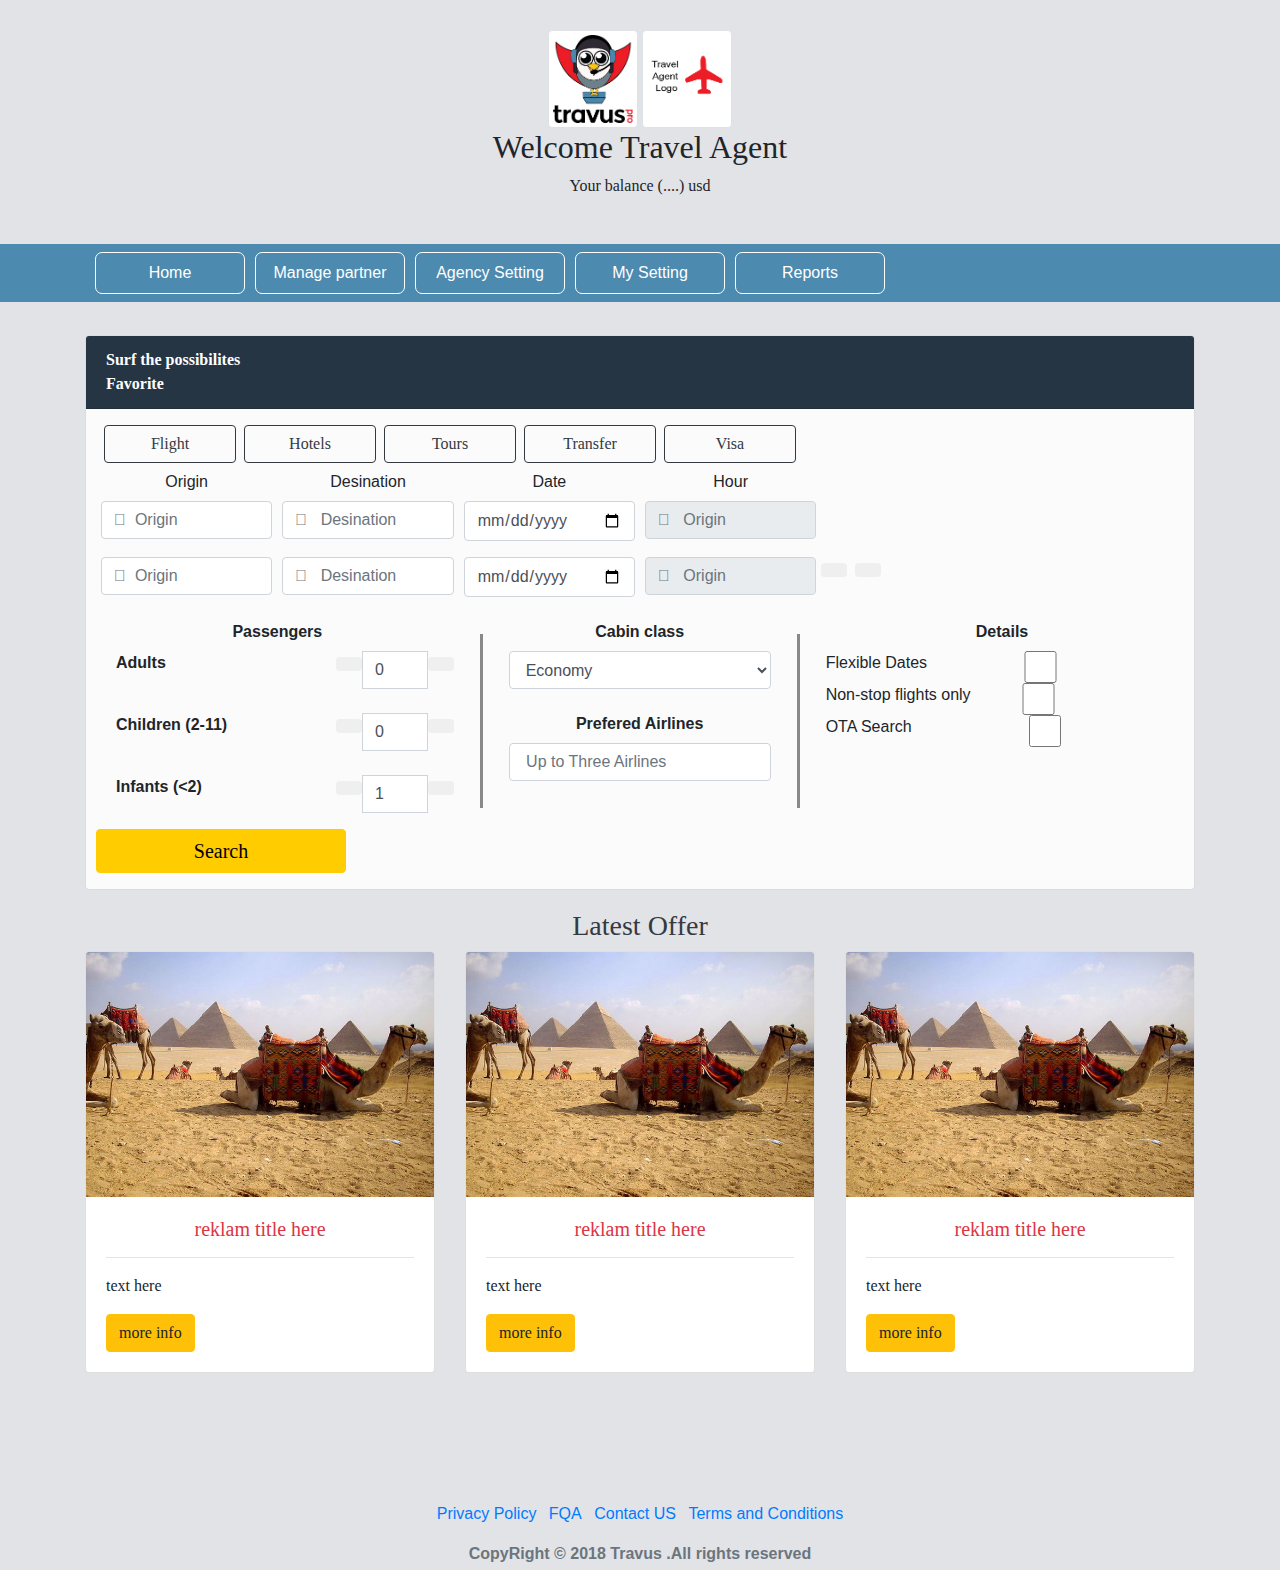
==== index.html @ a7a6a7bc "ef" ====
<!DOCTYPE html>
<html lang="en">
   <head>
      <meta charset="utf-8">
      <title>sky air travel</title>
      <meta name="viewport" content="width=device-width, initial-scale=1">
      <meta http-equiv="X-UA-Compatible" content="IE=edge" />
      <style>
      @font-face {
    font-family: myFirstFont;
    src: url(assets/fonts/fonts.ttf);
}

         header.masthead {
         position: relative;
    top: 33px;
         }
         header img{opacity: 0.5;}
         /* header.masthead:after {
        
         content: "";
         background-size: 200px 200px;
         position: absolute;/*important*/
         bottom: 0;/*its super important to set all the position to 0*/
         left: 0;
         right: 0;
         top: 0;
         opacity: 0.2;/*add some opacity*/
         z-index: -1;/*important*/
         } */
         .content-wrapper{
         background-color: white;
         top: 87%;
         min-height: 12%;
         position:absolute;
         z-index: 2;
         width: 100%;
         }
         /* HERE ENDS THE MAGIC */
         header .container {
       
         }
         .card{
         margin-bottom:33px
         }
         section .section-title{
         text-align:center;
         color:#007b5e;
         margin-bottom:50px;
         text-transform:uppercase;
         }
		 
		 .btn-xl {
    padding: 10px 20px;
    font-size: 20px;
    border-radius: 10px;
	min-width:250px;
}


.add_color{

color:#4d8aaf;
}


     .header {
         background-color: #e2e3e7;
         padding: 30px;
         text-align: center;
         font-family: good times;
         }
		 
		 .second_font{
		  font-family: good times;
		 }
		 
		 .nav->ul{
		 
		   list-style-type: none;
    margin: 0;
    padding: 0;
    width: 200px;
    background-color: #f1f1f1;
		 }



      </style>
      <link href="http://services.webchin.org/web-fonts/web-font?font=droidnaskhregular" rel="stylesheet" type="text/css">
     <link rel="stylesheet" href="https://use.fontawesome.com/releases/v5.0.10/css/all.css" integrity="sha384-+d0P83n9kaQMCwj8F4RJB66tzIwOKmrdb46+porD/OvrJ+37WqIM7UoBtwHO6Nlg" crossorigin="anonymous">
      <link rel="stylesheet" href="assets/css/bootstrap.min.css" media="screen">
      <link rel="stylesheet" href="assets/css/custom.min.css">
      <link rel="icon" sizes="32x32" href="assets/img/favicon.ico">
   </head>
   <body   class="rtl">

      <div class="header">
        <div class="container"><img src="assets/img/logo.png" alt="..." height="90" width="90" class="img-thumbnail pull-left">
         <img src="assets/img/agent.png" alt="..." height="90" width="90" class="img-thumbnail pull-right"></div>
         <h2>Welcome Travel Agent</h2>
         <p>Your balance  (....) usd</p>
      </div>
      <nav class="navbar navbar-expand-lg  navbar-light bg-light">
         <div class="container">
            <button class="navbar-toggler" type="button" data-toggle="collapse" data-target="#navbarResponsive" aria-controls="navbarResponsive" aria-expanded="false" aria-label="Toggle navigation">
            <span class="navbar-toggler-icon"></span>
            </button>
            <div class="collapse navbar-collapse" id="navbarResponsive">
               <ul class="navbar-nav">
                  <li class="nav-item">
                     <a class="nav-link" href="">Home  </a>
                  </li>
                  <li class="nav-item">
                     <a class="nav-link"   href="">Manage partner</a>
                  </li>
                  <li class="nav-item">
                     <a class="nav-link" href="">Agency Setting</a>
                  </li>
                  <li class="nav-item">
                     <a class="nav-link" href="">My Setting</a>
                  </li>
                  <li class="nav-item">
                     <a class="nav-link" href="">Reports</a>
                  </li>
               </ul>
            </div>
         </div>
      </nav>
      <header class="masthead text-center" >
         <div class="container" >
            <div class="row">
               <div class="col-md-12">
                  <div class="card" style="background-color:#ffffffdb">
                     <div class="card-header header_color text-white text-left font-weight-bold">
                        Surf the possibilites
                        <div class="pull-right">Favorite <i class="fa fa-caret-down" aria-hidden="true"></i></div>
                     </div>
                     <div class="col-md-12">
                        <form>
						
						
						      <div class="form-row mt-3 second_font">
          
                 <a  href="index.html" class="btn btn-outline-dark ml-2" >Flight</a>
				   <a   href="hotels.html" class="btn btn-outline-dark ml-2">Hotels</a>
				     <a  href="tours.html" class="btn btn-outline-dark ml-2">Tours</a>
					  <a  href="transfer.html" class="btn btn-outline-dark ml-2">Transfer</a>
					    <a   href="visa.html" class="btn btn-outline-dark ml-2">Visa</a>
                         </div>
                           <div class="form-row">
                            
                        <div class="form-group col-md-2">
						  <label for="from_airport" class="col-form-label">Origin</label>
                                 <input type="text" class="form-control" placeholder="&#xf176  Origin " style="font-family:Arial, FontAwesome" aria-label="Origin" aria-describedby="basic-addon1">
                              </div>              <div class="form-group col-md-2">
                                 <label for="from_airport" class="col-form-label">Desination</label>
                                 <input type="text" class="form-control"  placeholder="&#xf175   Desination " style="font-family:Arial, FontAwesome"  aria-label="Origin" aria-describedby="basic-addon1">
                              </div>
                              <div class="form-group col-md-2">
                                 <label for="date" class="col-form-label">Date</label>
                                 <input class="form-control"  placeholder="&#xf017   Origin " style="font-family:Arial, FontAwesome" type="date" value="" id="ondate">
                              </div>
                              <div class="form-group col-md-2">
                                 <label for="from_airport" class="col-form-label">Hour</label>
                                 <input class="form-control" type="text" placeholder="&#xf017   Origin " style="font-family:Arial, FontAwesome" readonly="">
                              </div>
                           </div>
						   
						   
					
                      <div class="form-row">
                              <div class="form-group col-md-2">
                                 <input type="text" class="form-control"   placeholder="&#xf072  Origin " style="font-family:Arial, FontAwesome" aria-label="Origin" aria-describedby="basic-addon1">
                              </div>
                              <div class="form-group col-md-2">
                                 <input type="text" class="form-control"  placeholder="&#xf072   Desination " style="font-family:Arial, FontAwesome" aria-label="Origin" aria-describedby="basic-addon1">
                              </div>
                              <div class="form-group col-md-2">
                                 <input class="form-control" type="date" value="" id="ondate">
                              </div>
                              <div class="form-group col-md-2">
                            <input class="form-control" type="text" placeholder="&#xf017   Origin " style="font-family:Arial, FontAwesome" readonly="">

                              </div>
    
     <span class="input-group-btn">
                                    <button class="btn btn-default" type="button" id="btn-plus"><i class="fa fa-minus add_color" aria-hidden="true"></i>
                                    </button>
                                    </span>
                                    
                                    <span class="input-group-btn ml-2">
                                    <button class="btn btn-default" type="button" id="btn-minus"><i class="fa fa-plus add_color" aria-hidden="true"></i>
                                    </button>
                                    </span>
                           </div>
                           <div class="form-row">
                              <div class="form-group col-md-4">
                                 <label for="date" class="col-form-label pull-left"><b>Passengers</b></label>
							
                                 <div class="input-group text-left ">
                                    <label class="control-label col-md-8  "><strong>Adults</strong><br> </label>
                                   
                                       <span class="input-group-btn">
                                       <button class="btn btn-default" type="button" id="btn-plus"><i class="fa fa-minus" aria-hidden="true"></i>
                                       </button>
                                       </span>
									   
                                       <input type="text" class="form-control" name="qty" id="qty" value="0">
									        
                                       <span class="input-group-btn">
                                       <button class="btn btn-default" type="button" id="btn-minus"><i class="fa fa-plus" aria-hidden="true"></i>
                                       </button>
                                       </span>
                             
                                 </div>
								 <br>
                                 <div class="input-group text-left">
                                    <label class="control-label col-md-8"><strong>Children (2-11)</strong> </label>
                                    <span class="input-group-btn">
                                    <button class="btn btn-default" type="button" id="btn-plus"><i class="fa fa-minus" aria-hidden="true"></i>
                                    </button>
                                    </span>
                                    <input type="text" class="form-control" name="qty" id="qty" value="0">
                                    <span class="input-group-btn">
                                    <button class="btn btn-default" type="button" id="btn-minus"><i class="fa fa-plus" aria-hidden="true"></i>
                                    </button>
                                    </span>
                                 </div>
                                 <br>
                                 <div class="input-group text-left ">
                                    <label class="control-label col-md-8"><strong>Infants (<2)</strong><br> </label>
                                    <span class="input-group-btn">
                                    <button class="btn btn-default" type="button" id="btn-plus"><i class="fa fa-minus" aria-hidden="true"></i>
                                    </button>
                                    </span>
                                    <input type="text" class="form-control" name="qty" id="qty" value="1">
                                    <span class="input-group-btn">
                                    <button class="btn btn-default" type="button" id="btn-minus"><i class="fa fa-plus" aria-hidden="true"></i>
                                    </button>
                                    </span>
                                 </div>
							
                              </div>
                              <div class="border_fly"></div>
                              <div class="form-group col-md-3">
                                 <div class="form-group ">
                                    <label for="date" class="col-form-label pull-left"><b>Cabin class</b></label>
                                    <select class="form-control" id="exampleFormControlSelect1">
                                       <option>Economy</option>
                                    </select>
                                 </div>
                                 <div class="form-group ">
                                    <label for="date" class="col-form-label pull-left"><b>Prefered Airlines</b></label>
                                    <input class="form-control" type="text" placeholder=" Up to Three Airlines" id="ondate">
                                 </div>
                              </div>
                              <div class="border_fly"></div>
                        <div class="form-group col-md-4">
                                 <label for="date" class="col-form-label pull-left"><b>Details</b></label>
                                 <div class="input-group">
                                    <label class="control-label ">Flexible Dates</label>
                                    <span class="input-group-btn">
                                    </span>
                                    <input type="checkbox" class="form-control" name="qty" style="left: -12px;id=;" value="0">
                                 </div>
                                 <div class="input-group">
                                    <label class="control-label ">Non-stop flights only</label>
                                    <input type="checkbox" class="form-control" name="qty" id="qty" value="0" style="left: -36px;">
                                 </div>
                                 <div class="input-group">
                                    <label class="control-label ">OTA Search</label>
                                    <input type="checkbox" class="form-control" name="qty" id="qty" value="1"> 
                                 </div>
                              </div>
							  
							  
			
                              <div class="form-group">
                                 <button type="submit" class="btn btn-primary btn-xl">Search</button>
                              </div>
                           </div>
                     </div>
               
                     </form>
                  </div>
               </div>
            </div>
         </div>
         </div>
         </div>
      </header>
      <section style="margin-top: 19px;  font-family: good times; " >
         <div class="container ">
            <div class="ptb-50">
               <h3 class="text-center text-dark">Latest Offer</h3>
            </div>
           
            <div class="row">
               <div class="col-sm-4">
                  <div class="card">
                     <img class="card-img-top" src="assets/img/egy.jpg" alt="sky air trips ">
                     <div class="card-body">
                        <h5 class="card-title text-danger text-center">reklam title here </h5>
                        <hr>
                        <p class="card-text">text here </p>
                        <a href="package_detail.php" class="btn btn-warning white-text">more info</a>
                     </div>
                  </div>
               </div>
               <div class="col-sm-4">
                  <div class="card">
                     <img class="card-img-top" src="assets/img/egy.jpg" alt="sky air trips ">
                     <div class="card-body">
                        <h5 class="card-title text-danger text-center">reklam title here </h5>
                        <hr>
                        <p class="card-text">text here </p>
                        <a href="package_detail.php" class="btn btn-warning white-text">more info</a>
                     </div>
                  </div>
               </div>
               <div class="col-sm-4">
                  <div class="card">
                     <img class="card-img-top" src="assets/img/egy.jpg" alt="sky air trips ">
                     <div class="card-body">
                        <h5 class="card-title text-danger text-center">reklam title here </h5>
                        <hr>
                        <p class="card-text">text here </p>
                        <a href="package_detail.php" class="btn btn-warning white-text">more info</a>
                     </div>
                  </div>
               </div>
            </div>
         </div>
      </section>
	  
	  <style>
	  .inputWithIcon{
    position:relative;
  }
  
  .inputWithIcon i{
    position:absolute;
    left:0;
    top:8px;
    padding:9px 8px;
    color:#aaa;
    transition:.3s;
  }
  
	  
	  </style>
	  
      <footer class="my-5 pt-5 text-muted text-center text-small ">
         <ul class="list-inline">
            <li class="list-inline-item"><a href="#">Privacy Policy</a></li>
            <li class="list-inline-item"><a href="#">FQA</a></li>
            <li class="list-inline-item"><a href="#">Contact US</a></li>
            <li class="list-inline-item"><a href="#">Terms and Conditions</a></li>
         </ul>
         <p class="mb-1 font-weight-bold">CopyRight © 2018  Travus .All rights reserved</p>
      </footer>
      <script src="https://code.jquery.com/jquery-3.2.1.min.js"></script>
      <script src="assets/js/bootstrap.bundle.min.js"></script>
   
 

   
   
   </body>

</html>
---- assets/css/custom.min.css ----
.splash,
.splash .sponsor a,
.splash h1 {
    color: #fff
}

.section-preview .preview img,
.sponsor img {
    max-width: 100%
}



pre {
    background: #f7f7f9
}

@media (min-width:768px) {
    body>.navbar-transparent,
    body>.navbar-transparent .navbar-nav>.open>a {
        box-shadow: none
    }
}

#home {
    padding-top: 0
}

#home .navbar {
    transition: box-shadow .2s ease-in
}

#home .navbar-brand .nav-link {
    display: inline-block;
    margin-right: -30px
}

#home .navbar-brand img {
    display: inline-block;
    margin: 0 10px;
    width: 30px
}

#home .btn {
    padding: .6em .7em;
    box-shadow: none;
    font-size: .7rem
}

.bs-docs-section {
    margin-top: 4em
}

.bs-docs-section .page-header h1 {
    padding: 2rem 0;
    font-size: 3rem
}

.dropdown-menu.show[aria-labelledby=themes] {
    display: flex;
    width: 420px;
    flex-wrap: wrap
}

.dropdown-menu.show[aria-labelledby=themes] .dropdown-item {
    width: 33.333%
}

.dropdown-menu.show[aria-labelledby=themes] .dropdown-item:first-child {
    width: 100%
}

.bs-component {
    position: relative
}

.bs-component+.bs-component {
    margin-top: 1rem
}

.bs-component .card {
    margin-bottom: 1rem
}

.bs-component .modal {
    position: relative;
    top: auto;
    right: auto;
    left: auto;
    bottom: auto;
    z-index: 1;
    display: block
}

.bs-component .modal-dialog {
    width: 90%
}

.bs-component .popover {
    position: relative;
    display: inline-block;
    width: 220px;
    margin: 20px
}

#source-button {
    position: absolute;
    top: 0;
    left: 0;
    z-index: 100;
    font-weight: 700
}

.nav-tabs {
    margin-bottom: 15px
}

.progress {
    margin-bottom: 10px
}

#footer {
    margin: 5em 0
}

#footer li {
    float: left;
    margin-right: 1.5em;
    margin-bottom: 1.5em
}

#footer p {
    clear: left;
    margin-bottom: 0
}

.splash {
    padding: 12em 0 6em;
    background-color: #2196F3;
    text-align: center
}

.splash .logo {
    width: 160px
}

.splash h1 {
    font-size: 3em
}

.splash #social {
    margin: 2em 0 6em
}

.splash .alert {
    margin: 2em 0;
    border: none
}

.section-tout {
    padding: 6em 0 1em;
    border-bottom: 1px solid rgba(0, 0, 0, .05);
    background-color: #eaf1f1
}

.section-tout .fa {
    margin-right: .2em
}

.section-tout p {
    margin-bottom: 5em
}

.section-preview {
    padding: 4em 0
}

.section-preview .preview {
    margin-bottom: 4em;
    background-color: #eaf1f1
}

.section-preview .lead,
.section-preview .preview .options p {
    margin-bottom: 2em
}

.section-preview .preview .image {
    position: relative
}

.section-preview .preview .image:before {
    box-shadow: inset 0 0 0 1px rgba(0, 0, 0, .1);
    position: absolute;
    top: 0;
    left: 0;
    width: 100%;
    height: 100%;
    content: "";
    pointer-events: none
}

.section-preview .preview .options {
    padding: 2em;
    border: 1px solid rgba(0, 0, 0, .05);
    border-top: none;
    text-align: center
}

.section-preview .dropdown-menu {
    text-align: left
}

.sponsor #carbonads {
    max-width: 240px;
    margin: 0 auto
}

.sponsor .carbon-text {
    display: block;
    margin-top: 1em;
    font-size: 12px
}

.sponsor .carbon-poweredby {
    float: right;
    margin-top: 1em;
    font-size: 10px
}

@media (max-width:767px) {
    .section-preview .image img {
        width: 100%
    }
    .splash {
        padding-top: 8em
    }
    .splash .logo {
        width: 100px
    }
    .splash h1 {
        font-size: 2em
    }
    #banner {
        margin-bottom: 2em;
        text-align: center
    }
}

.header_color{
background-color: #263543;
font-family: good times;
}

.border_fly{

border-right:3px solid #888989;
margin: 21px;

}

.r_left
{


  margin-left: 33px;
}
.red{

  margin-left: :330px;
}
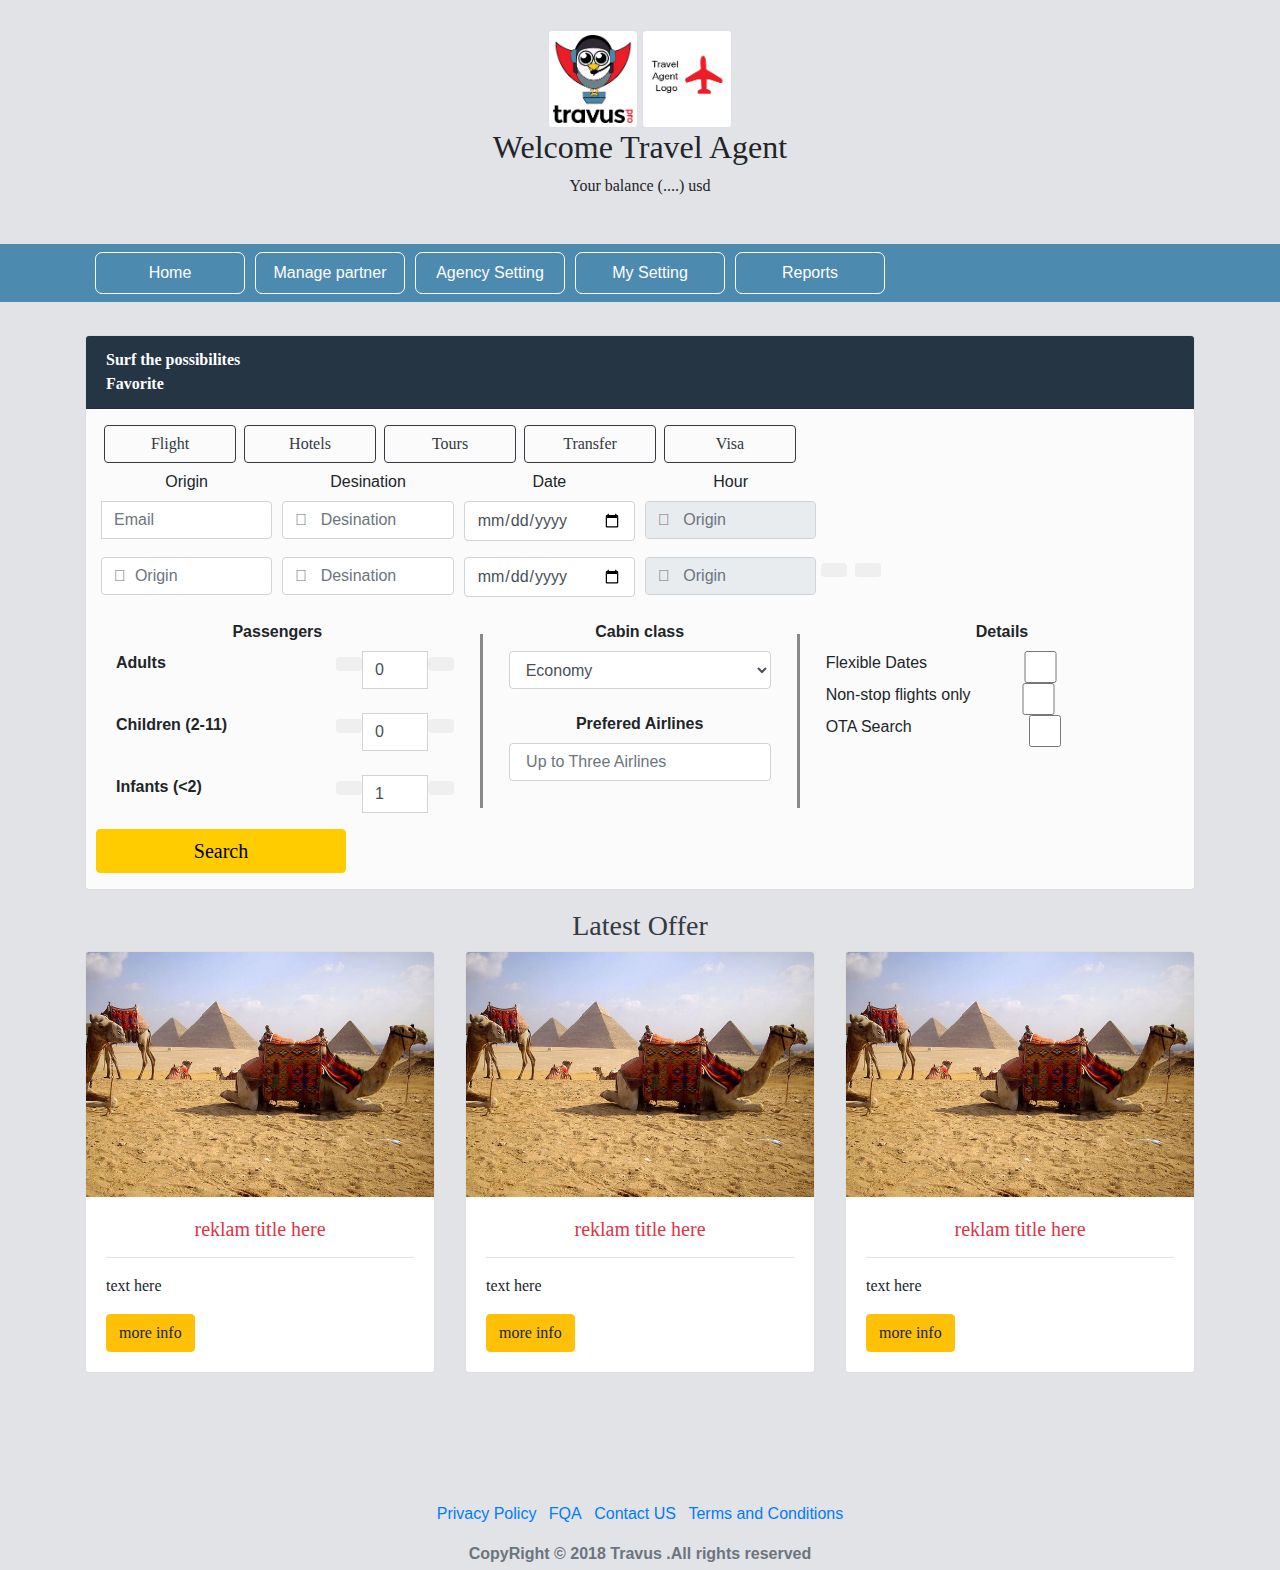
==== commit 23174647: "dw" ====
--- a/index.html
+++ b/index.html
@@ -6,18 +6,16 @@
       <meta name="viewport" content="width=device-width, initial-scale=1">
       <meta http-equiv="X-UA-Compatible" content="IE=edge" />
       <style>
-      @font-face {
-    font-family: myFirstFont;
-    src: url(assets/fonts/fonts.ttf);
-}
-
+         @font-face {
+         font-family: myFirstFont;
+         src: url(assets/fonts/fonts.ttf);
+         }
          header.masthead {
          position: relative;
-    top: 33px;
+         top: 33px;
          }
          header img{opacity: 0.5;}
          /* header.masthead:after {
-        
          content: "";
          background-size: 200px 200px;
          position: absolute;/*important*/
@@ -38,7 +36,6 @@
          }
          /* HERE ENDS THE MAGIC */
          header .container {
-       
          }
          .card{
          margin-bottom:33px
@@ -49,55 +46,42 @@
          margin-bottom:50px;
          text-transform:uppercase;
          }
-		 
-		 .btn-xl {
-    padding: 10px 20px;
-    font-size: 20px;
-    border-radius: 10px;
-	min-width:250px;
-}
-
-
-.add_color{
-
-color:#4d8aaf;
-}
-
-
-     .header {
+         .btn-xl {
+         padding: 10px 20px;
+         font-size: 20px;
+         border-radius: 10px;
+         min-width:250px;
+         }
+         .add_color{
+         color:#4d8aaf;
+         }
+         .header {
          background-color: #e2e3e7;
          padding: 30px;
          text-align: center;
          font-family: good times;
          }
-		 
-		 .second_font{
-		  font-family: good times;
-		 }
-		 
-		 .nav->ul{
-		 
-		   list-style-type: none;
-    margin: 0;
-    padding: 0;
-    width: 200px;
-    background-color: #f1f1f1;
-		 }
-
-
-
+         .second_font{
+         font-family: good times;
+         }
+         .nav->ul{
+         list-style-type: none;
+         margin: 0;
+         padding: 0;
+         width: 200px;
+         background-color: #f1f1f1;
+         }
       </style>
-      <link href="http://services.webchin.org/web-fonts/web-font?font=droidnaskhregular" rel="stylesheet" type="text/css">
-     <link rel="stylesheet" href="https://use.fontawesome.com/releases/v5.0.10/css/all.css" integrity="sha384-+d0P83n9kaQMCwj8F4RJB66tzIwOKmrdb46+porD/OvrJ+37WqIM7UoBtwHO6Nlg" crossorigin="anonymous">
+      <link rel="stylesheet" href="https://use.fontawesome.com/releases/v5.0.10/css/all.css" integrity="sha384-+d0P83n9kaQMCwj8F4RJB66tzIwOKmrdb46+porD/OvrJ+37WqIM7UoBtwHO6Nlg" crossorigin="anonymous">
       <link rel="stylesheet" href="assets/css/bootstrap.min.css" media="screen">
       <link rel="stylesheet" href="assets/css/custom.min.css">
       <link rel="icon" sizes="32x32" href="assets/img/favicon.ico">
    </head>
-   <body   class="rtl">
-
+   <body>
       <div class="header">
-        <div class="container"><img src="assets/img/logo.png" alt="..." height="90" width="90" class="img-thumbnail pull-left">
-         <img src="assets/img/agent.png" alt="..." height="90" width="90" class="img-thumbnail pull-right"></div>
+         <div class="container"><img src="assets/img/logo.png" alt="..." height="90" width="90" class="img-thumbnail pull-left">
+            <img src="assets/img/agent.png" alt="..." height="90" width="90" class="img-thumbnail pull-right">
+         </div>
          <h2>Welcome Travel Agent</h2>
          <p>Your balance  (....) usd</p>
       </div>
@@ -138,22 +122,23 @@
                      </div>
                      <div class="col-md-12">
                         <form>
-						
-						
-						      <div class="form-row mt-3 second_font">
-          
-                 <a  href="index.html" class="btn btn-outline-dark ml-2" >Flight</a>
-				   <a   href="hotels.html" class="btn btn-outline-dark ml-2">Hotels</a>
-				     <a  href="tours.html" class="btn btn-outline-dark ml-2">Tours</a>
-					  <a  href="transfer.html" class="btn btn-outline-dark ml-2">Transfer</a>
-					    <a   href="visa.html" class="btn btn-outline-dark ml-2">Visa</a>
-                         </div>
+                           <div class="form-row mt-3 second_font">
+                              <a  href="index.html" class="btn btn-outline-dark ml-2" >Flight</a>
+                              <a   href="hotels.html" class="btn btn-outline-dark ml-2">Hotels</a>
+                              <a  href="tours.html" class="btn btn-outline-dark ml-2">Tours</a>
+                              <a  href="transfer.html" class="btn btn-outline-dark ml-2">Transfer</a>
+                              <a   href="visa.html" class="btn btn-outline-dark ml-2">Visa</a>
+                           </div>
                            <div class="form-row">
-                            
-                        <div class="form-group col-md-2">
-						  <label for="from_airport" class="col-form-label">Origin</label>
-                                 <input type="text" class="form-control" placeholder="&#xf176  Origin " style="font-family:Arial, FontAwesome" aria-label="Origin" aria-describedby="basic-addon1">
-                              </div>              <div class="form-group col-md-2">
+                              <div class="form-group col-md-2">
+                                 <label for="from_airport" class="col-form-label">Origin</label>
+                                 <div class="input-group">
+                                    <span class="input-group-addon"><i class="fas fa-address-card" data-fa-transform="rotate-30" style="transform: rotate(20deg);"></i>
+                                    </span>
+                                    <input id="email" type="text" class="form-control" name="email" placeholder="Email">
+                                 </div>
+                              </div>
+                              <div class="form-group col-md-2">
                                  <label for="from_airport" class="col-form-label">Desination</label>
                                  <input type="text" class="form-control"  placeholder="&#xf175   Desination " style="font-family:Arial, FontAwesome"  aria-label="Origin" aria-describedby="basic-addon1">
                               </div>
@@ -166,10 +151,7 @@
                                  <input class="form-control" type="text" placeholder="&#xf017   Origin " style="font-family:Arial, FontAwesome" readonly="">
                               </div>
                            </div>
-						   
-						   
-					
-                      <div class="form-row">
+                           <div class="form-row">
                               <div class="form-group col-md-2">
                                  <input type="text" class="form-control"   placeholder="&#xf072  Origin " style="font-family:Arial, FontAwesome" aria-label="Origin" aria-describedby="basic-addon1">
                               </div>
@@ -180,41 +162,33 @@
                                  <input class="form-control" type="date" value="" id="ondate">
                               </div>
                               <div class="form-group col-md-2">
-                            <input class="form-control" type="text" placeholder="&#xf017   Origin " style="font-family:Arial, FontAwesome" readonly="">
-
-                              </div>
-    
-     <span class="input-group-btn">
-                                    <button class="btn btn-default" type="button" id="btn-plus"><i class="fa fa-minus add_color" aria-hidden="true"></i>
-                                    </button>
-                                    </span>
-                                    
-                                    <span class="input-group-btn ml-2">
-                                    <button class="btn btn-default" type="button" id="btn-minus"><i class="fa fa-plus add_color" aria-hidden="true"></i>
-                                    </button>
-                                    </span>
+                                 <input class="form-control" type="text" placeholder="&#xf017   Origin " style="font-family:Arial, FontAwesome" readonly="">
+                              </div>
+                              <span class="input-group-btn">
+                              <button class="btn btn-default" type="button" id="btn-plus"><i class="fa fa-minus add_color" aria-hidden="true"></i>
+                              </button>
+                              </span>
+                              <span class="input-group-btn ml-2">
+                              <button class="btn btn-default" type="button" id="btn-minus"><i class="fa fa-plus add_color" aria-hidden="true"></i>
+                              </button>
+                              </span>
                            </div>
                            <div class="form-row">
                               <div class="form-group col-md-4">
                                  <label for="date" class="col-form-label pull-left"><b>Passengers</b></label>
-							
                                  <div class="input-group text-left ">
                                     <label class="control-label col-md-8  "><strong>Adults</strong><br> </label>
-                                   
-                                       <span class="input-group-btn">
-                                       <button class="btn btn-default" type="button" id="btn-plus"><i class="fa fa-minus" aria-hidden="true"></i>
-                                       </button>
-                                       </span>
-									   
-                                       <input type="text" class="form-control" name="qty" id="qty" value="0">
-									        
-                                       <span class="input-group-btn">
-                                       <button class="btn btn-default" type="button" id="btn-minus"><i class="fa fa-plus" aria-hidden="true"></i>
-                                       </button>
-                                       </span>
-                             
-                                 </div>
-								 <br>
+                                    <span class="input-group-btn">
+                                    <button class="btn btn-default" type="button" id="btn-plus"><i class="fa fa-minus" aria-hidden="true"></i>
+                                    </button>
+                                    </span>
+                                    <input type="text" class="form-control" name="qty" id="qty" value="0">
+                                    <span class="input-group-btn">
+                                    <button class="btn btn-default" type="button" id="btn-minus"><i class="fa fa-plus" aria-hidden="true"></i>
+                                    </button>
+                                    </span>
+                                 </div>
+                                 <br>
                                  <div class="input-group text-left">
                                     <label class="control-label col-md-8"><strong>Children (2-11)</strong> </label>
                                     <span class="input-group-btn">
@@ -240,7 +214,6 @@
                                     </button>
                                     </span>
                                  </div>
-							
                               </div>
                               <div class="border_fly"></div>
                               <div class="form-group col-md-3">
@@ -256,7 +229,7 @@
                                  </div>
                               </div>
                               <div class="border_fly"></div>
-                        <div class="form-group col-md-4">
+                              <div class="form-group col-md-4">
                                  <label for="date" class="col-form-label pull-left"><b>Details</b></label>
                                  <div class="input-group">
                                     <label class="control-label ">Flexible Dates</label>
@@ -273,15 +246,11 @@
                                     <input type="checkbox" class="form-control" name="qty" id="qty" value="1"> 
                                  </div>
                               </div>
-							  
-							  
-			
                               <div class="form-group">
                                  <button type="submit" class="btn btn-primary btn-xl">Search</button>
                               </div>
                            </div>
                      </div>
-               
                      </form>
                   </div>
                </div>
@@ -295,7 +264,6 @@
             <div class="ptb-50">
                <h3 class="text-center text-dark">Latest Offer</h3>
             </div>
-           
             <div class="row">
                <div class="col-sm-4">
                   <div class="card">
@@ -333,24 +301,6 @@
             </div>
          </div>
       </section>
-	  
-	  <style>
-	  .inputWithIcon{
-    position:relative;
-  }
-  
-  .inputWithIcon i{
-    position:absolute;
-    left:0;
-    top:8px;
-    padding:9px 8px;
-    color:#aaa;
-    transition:.3s;
-  }
-  
-	  
-	  </style>
-	  
       <footer class="my-5 pt-5 text-muted text-center text-small ">
          <ul class="list-inline">
             <li class="list-inline-item"><a href="#">Privacy Policy</a></li>
@@ -362,11 +312,5 @@
       </footer>
       <script src="https://code.jquery.com/jquery-3.2.1.min.js"></script>
       <script src="assets/js/bootstrap.bundle.min.js"></script>
-   
- 
-
-   
-   
    </body>
-
 </html>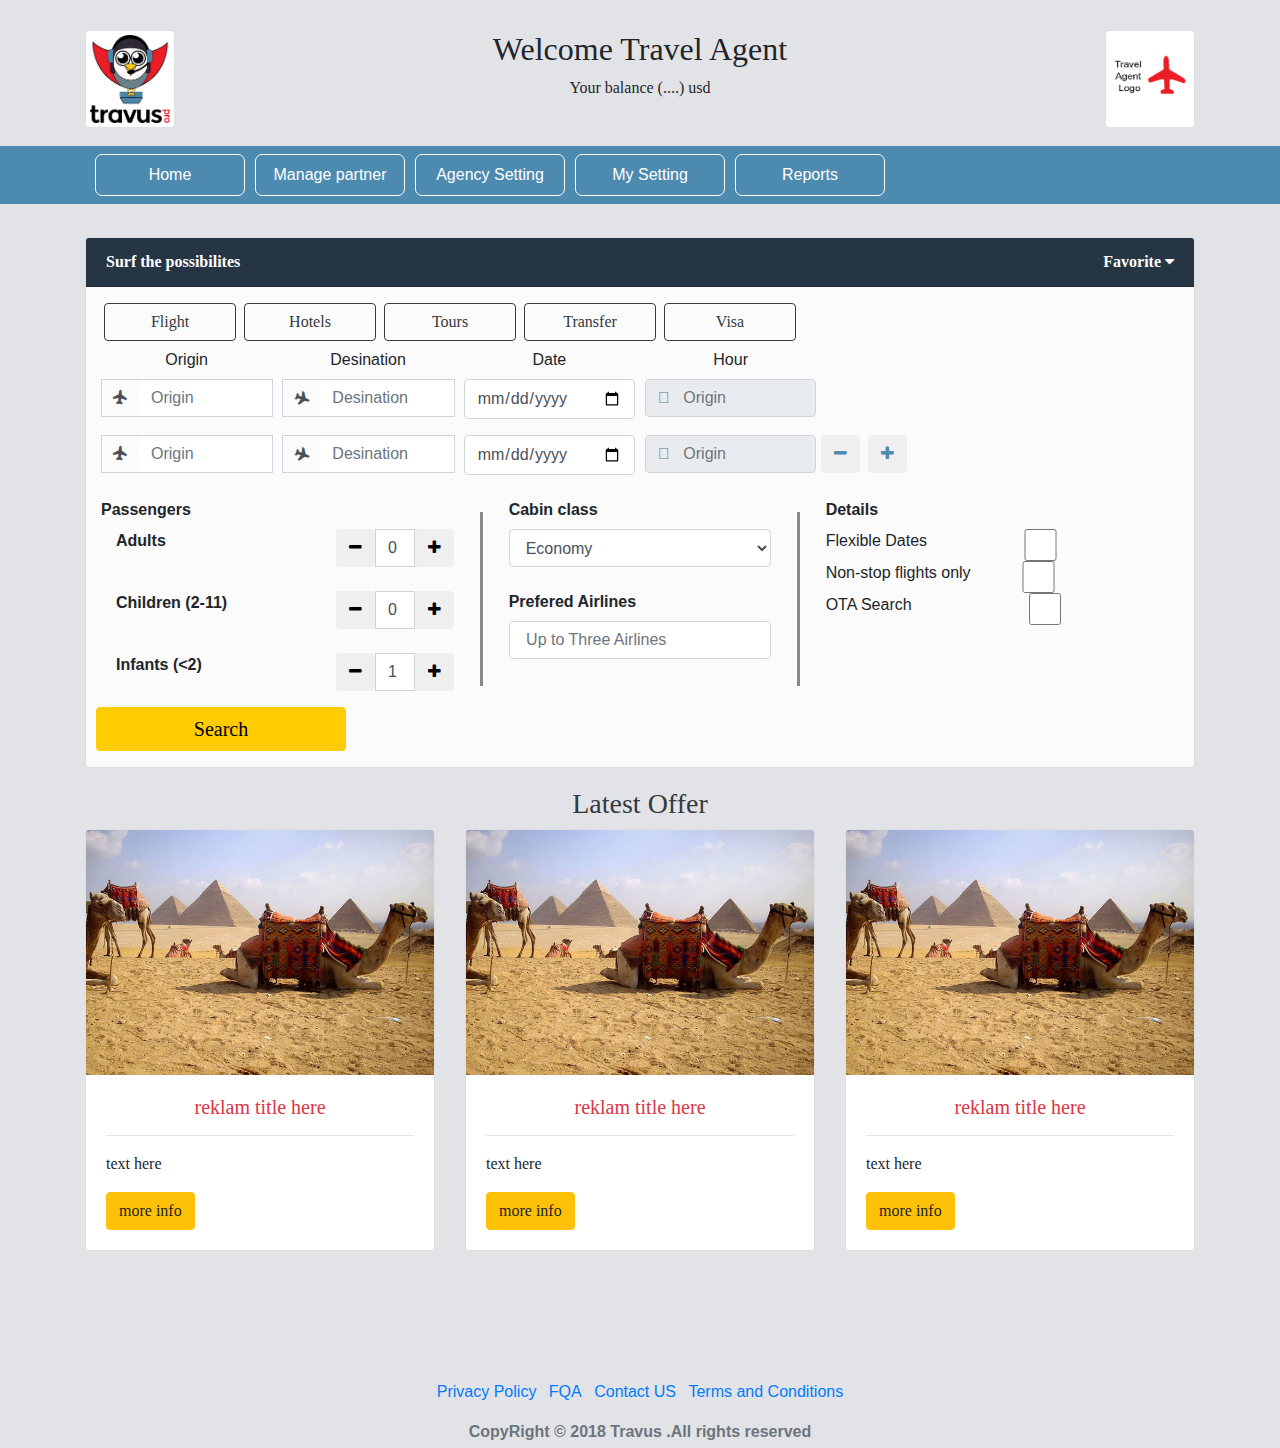
==== commit b62d68f4: "d" ====
--- a/index.html
+++ b/index.html
@@ -72,7 +72,7 @@
          background-color: #f1f1f1;
          }
       </style>
-      <link rel="stylesheet" href="https://use.fontawesome.com/releases/v5.0.10/css/all.css" integrity="sha384-+d0P83n9kaQMCwj8F4RJB66tzIwOKmrdb46+porD/OvrJ+37WqIM7UoBtwHO6Nlg" crossorigin="anonymous">
+    <link href="https://maxcdn.bootstrapcdn.com/font-awesome/4.3.0/css/font-awesome.min.css" rel="stylesheet">
       <link rel="stylesheet" href="assets/css/bootstrap.min.css" media="screen">
       <link rel="stylesheet" href="assets/css/custom.min.css">
       <link rel="icon" sizes="32x32" href="assets/img/favicon.ico">
@@ -130,18 +130,26 @@
                               <a   href="visa.html" class="btn btn-outline-dark ml-2">Visa</a>
                            </div>
                            <div class="form-row">
-                              <div class="form-group col-md-2">
-                                 <label for="from_airport" class="col-form-label">Origin</label>
-                                 <div class="input-group">
-                                    <span class="input-group-addon"><i class="fas fa-address-card" data-fa-transform="rotate-30" style="transform: rotate(20deg);"></i>
-                                    </span>
-                                    <input id="email" type="text" class="form-control" name="email" placeholder="Email">
-                                 </div>
-                              </div>
-                              <div class="form-group col-md-2">
-                                 <label for="from_airport" class="col-form-label">Desination</label>
-                                 <input type="text" class="form-control"  placeholder="&#xf175   Desination " style="font-family:Arial, FontAwesome"  aria-label="Origin" aria-describedby="basic-addon1">
-                              </div>
+                                <div class="form-group col-md-2">
+                              <label for="from_airport" class="col-form-label">Origin</label>
+                                   <div class="input-group-prepend">
+ 
+                                    <span class="input-group-text input-with-icon" id="basic-addon1">
+									<i class="fa fa-plane"  style="transform: rotate(320deg);" aria-hidden="true"></i>
+                                     </span>
+                     <input type="text" class="form-control input-with-icon" placeholder="Origin" aria-label="Desination" aria-describedby="basic-addon1">
+                            </div>
+							</div>
+                              <div class="form-group col-md-2">
+                              <label for="from_airport" class="col-form-label">Desination</label>
+                                   <div class="input-group-prepend">
+ 
+                              <span class="input-group-text input-with-icon" id="basic-addon1">
+							  <i class="fa fa-plane " style="transform: rotate(65deg);" aria-hidden="true"></i>
+                             </span>
+                                 <input type="text" class="form-control input-with-icon" placeholder="Desination" aria-label="Desination" aria-describedby="basic-addon1">
+                            </div>
+							</div>
                               <div class="form-group col-md-2">
                                  <label for="date" class="col-form-label">Date</label>
                                  <input class="form-control"  placeholder="&#xf017   Origin " style="font-family:Arial, FontAwesome" type="date" value="" id="ondate">
@@ -153,10 +161,22 @@
                            </div>
                            <div class="form-row">
                               <div class="form-group col-md-2">
-                                 <input type="text" class="form-control"   placeholder="&#xf072  Origin " style="font-family:Arial, FontAwesome" aria-label="Origin" aria-describedby="basic-addon1">
-                              </div>
-                              <div class="form-group col-md-2">
-                                 <input type="text" class="form-control"  placeholder="&#xf072   Desination " style="font-family:Arial, FontAwesome" aria-label="Origin" aria-describedby="basic-addon1">
+                                       <div class="input-group-prepend">
+ 
+                                    <span class="input-group-text input-with-icon" id="basic-addon1">
+									<i class="fa fa-plane"  style="transform: rotate(320deg);" aria-hidden="true"></i>
+                                     </span>
+                     <input type="text" class="form-control input-with-icon" placeholder="Origin" aria-label="Desination" aria-describedby="basic-addon1">
+                            </div>
+                              </div>
+                              <div class="form-group col-md-2">
+                                <div class="input-group-prepend">
+ 
+                              <span class="input-group-text input-with-icon" id="basic-addon1">
+							  <i class="fa fa-plane " style="transform: rotate(65deg);" aria-hidden="true"></i>
+                             </span>
+                                 <input type="text" class="form-control input-with-icon" placeholder="Desination" aria-label="Desination" aria-describedby="basic-addon1">
+                            </div>
                               </div>
                               <div class="form-group col-md-2">
                                  <input class="form-control" type="date" value="" id="ondate">
--- a/assets/css/custom.min.css
+++ b/assets/css/custom.min.css
@@ -269,3 +269,12 @@
 
   margin-left: :330px;
 }
+	     span.input-with-icon{
+         border-right: 0;
+         background: 0;
+         border-radius: 0
+       }
+       input.input-with-icon{
+         border-left: 0;
+         border-radius: 0
+       }
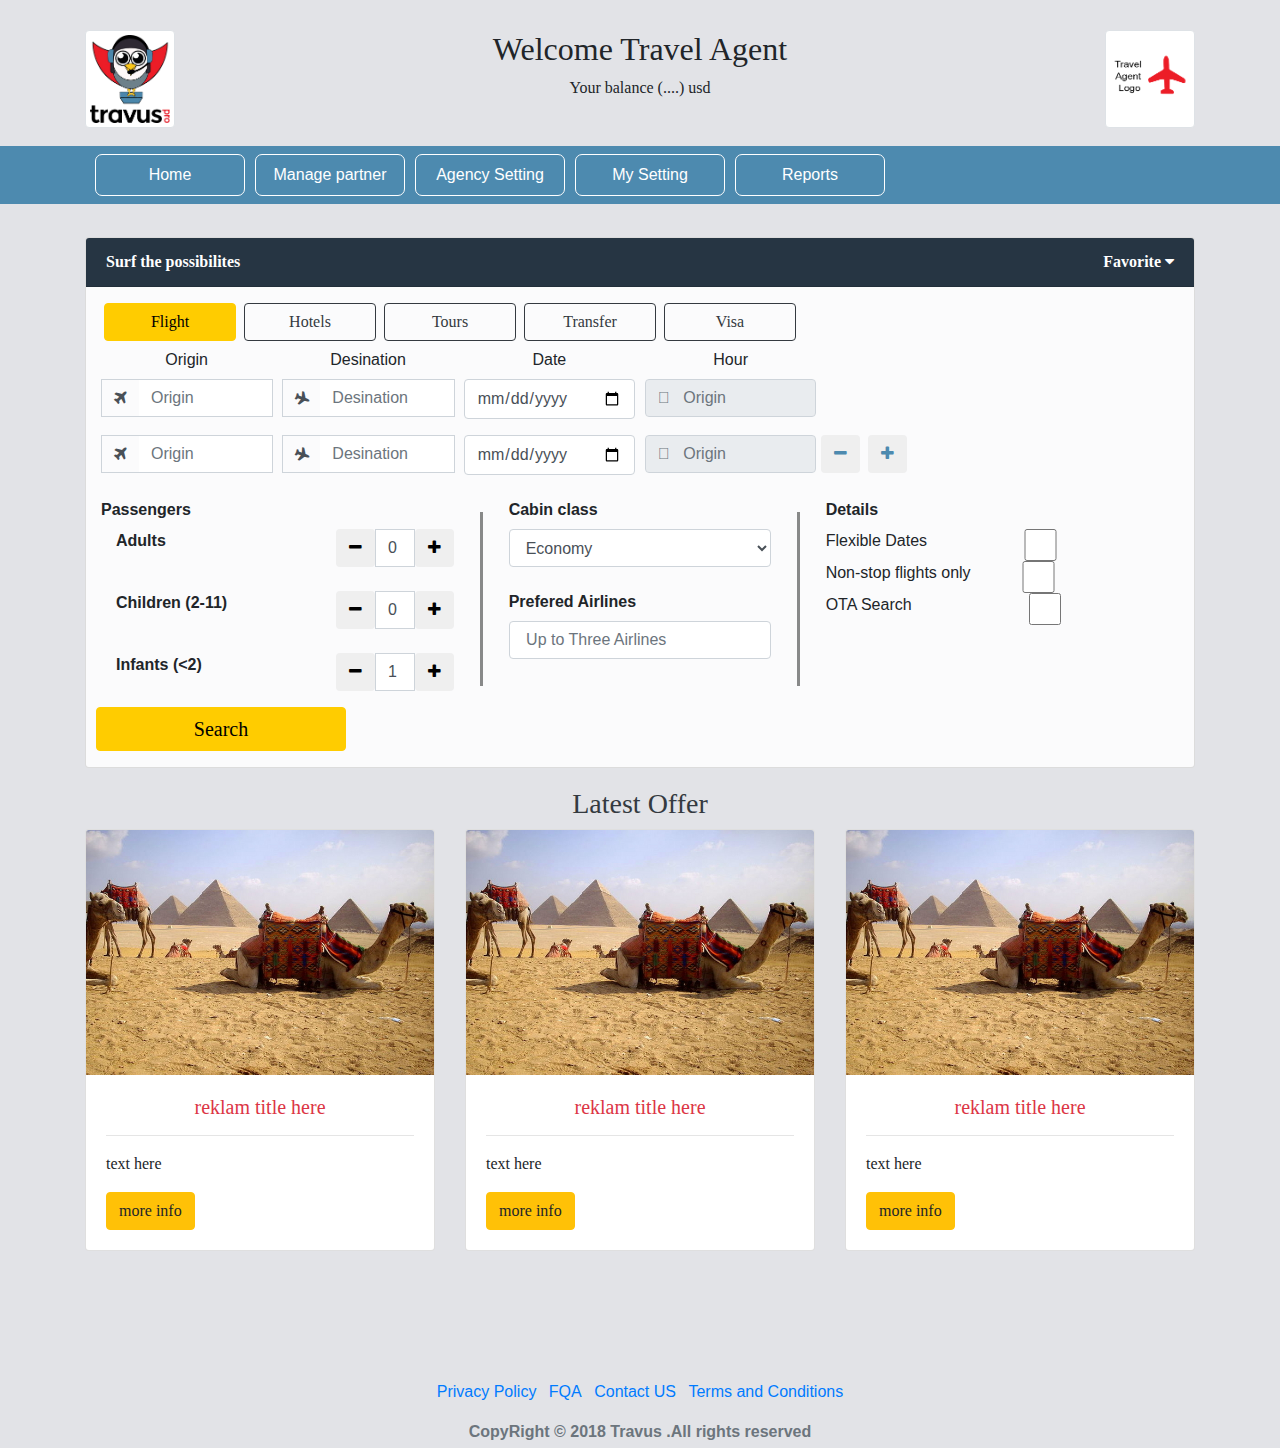
==== commit 7cbfe043: "cdefe" ====
--- a/index.html
+++ b/index.html
@@ -123,7 +123,7 @@
                      <div class="col-md-12">
                         <form>
                            <div class="form-row mt-3 second_font">
-                              <a  href="index.html" class="btn btn-outline-dark ml-2" >Flight</a>
+                              <a  href="index.html" class="btn btn-outline-dark ml-2 active" >Flight</a>
                               <a   href="hotels.html" class="btn btn-outline-dark ml-2">Hotels</a>
                               <a  href="tours.html" class="btn btn-outline-dark ml-2">Tours</a>
                               <a  href="transfer.html" class="btn btn-outline-dark ml-2">Transfer</a>
@@ -135,7 +135,7 @@
                                    <div class="input-group-prepend">
  
                                     <span class="input-group-text input-with-icon" id="basic-addon1">
-									<i class="fa fa-plane"  style="transform: rotate(320deg);" aria-hidden="true"></i>
+									<i class="fa fa-plane"  style="transform: rotate(360deg);" aria-hidden="true"></i>
                                      </span>
                      <input type="text" class="form-control input-with-icon" placeholder="Origin" aria-label="Desination" aria-describedby="basic-addon1">
                             </div>
@@ -164,7 +164,7 @@
                                        <div class="input-group-prepend">
  
                                     <span class="input-group-text input-with-icon" id="basic-addon1">
-									<i class="fa fa-plane"  style="transform: rotate(320deg);" aria-hidden="true"></i>
+									<i class="fa fa-plane"  style="transform: rotate(360deg);" aria-hidden="true"></i>
                                      </span>
                      <input type="text" class="form-control input-with-icon" placeholder="Origin" aria-label="Desination" aria-describedby="basic-addon1">
                             </div>
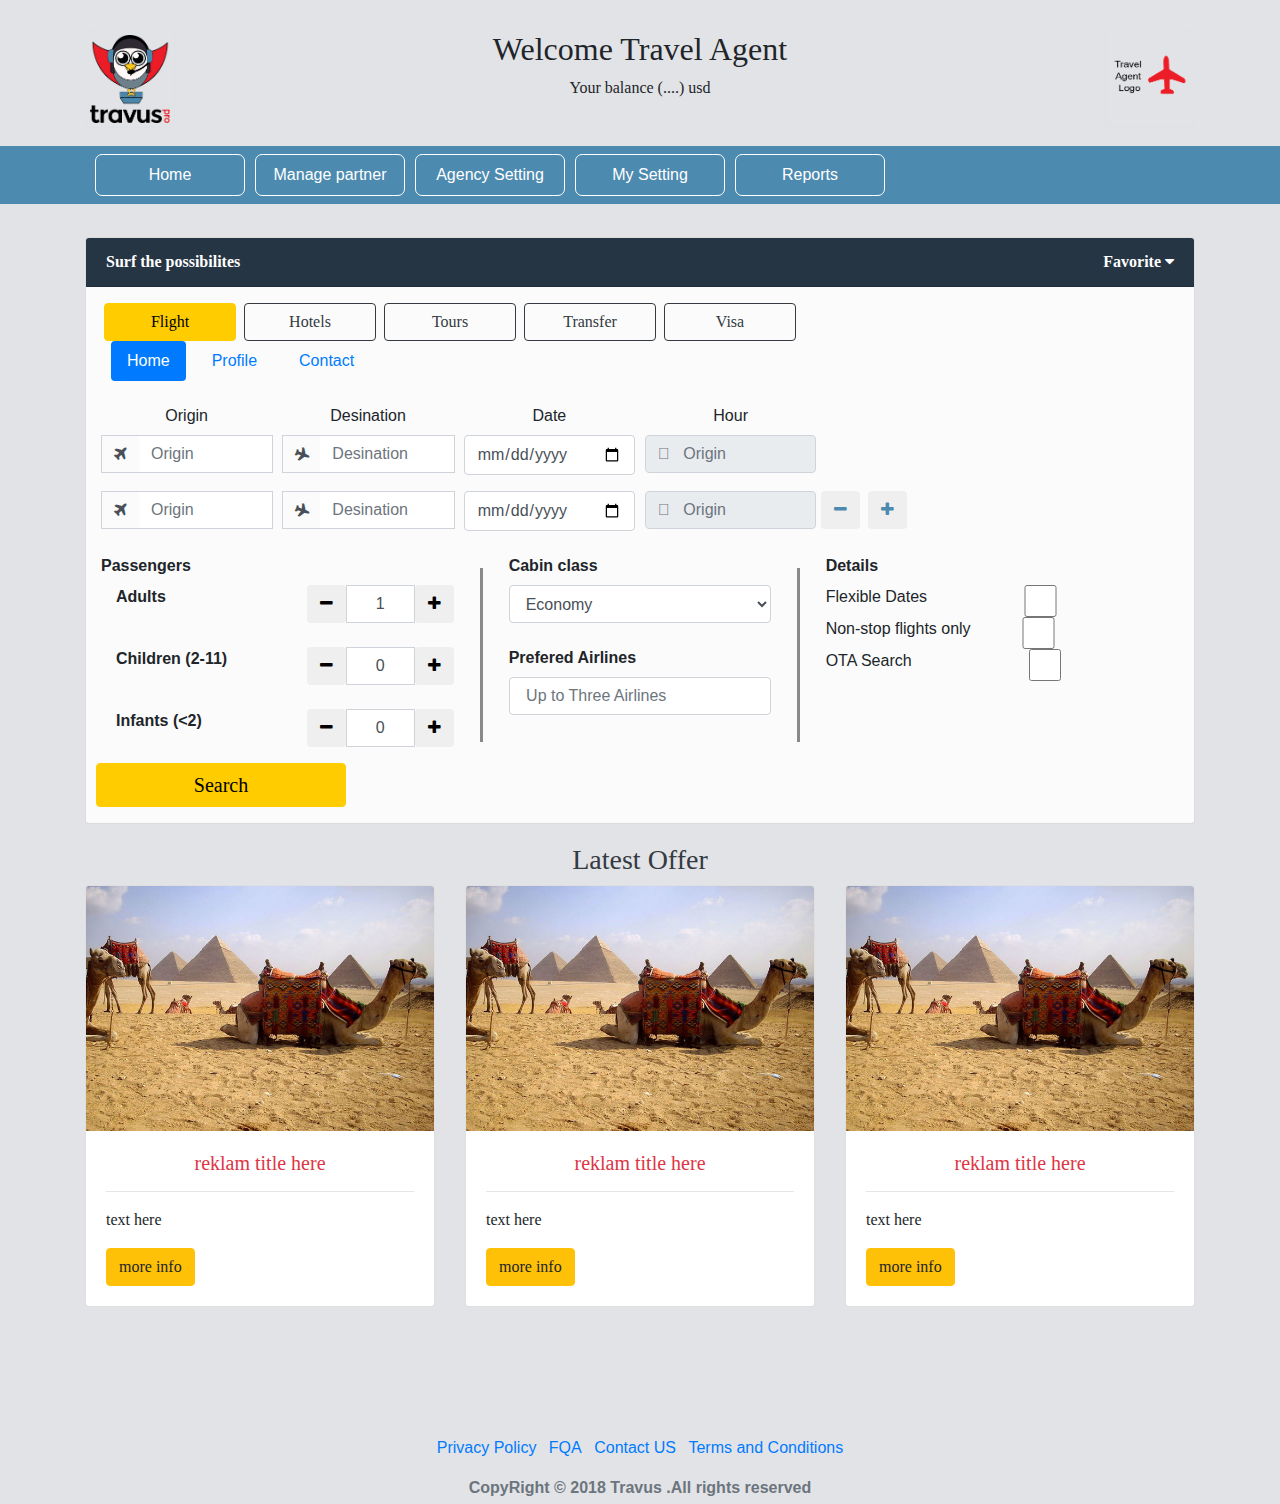
==== commit fc26de09: "dw" ====
--- a/index.html
+++ b/index.html
@@ -129,7 +129,21 @@
                               <a  href="transfer.html" class="btn btn-outline-dark ml-2">Transfer</a>
                               <a   href="visa.html" class="btn btn-outline-dark ml-2">Visa</a>
                            </div>
-                           <div class="form-row">
+						   
+						   <div class="">
+						   <ul class="nav nav-pills mb-3" id="pills-tab" role="tablist">
+  <li class="nav-item">
+    <a class="nav-link active" id="pills-home-tab" data-toggle="pill" href="#pills-home" role="tab" aria-controls="pills-home" aria-selected="true">Home</a>
+  </li>
+  <li class="nav-item">
+    <a class="nav-link" id="pills-profile-tab" data-toggle="pill" href="#pills-profile" role="tab" aria-controls="pills-profile" aria-selected="false">Profile</a>
+  </li>
+  <li class="nav-item">
+    <a class="nav-link" id="pills-contact-tab" data-toggle="pill" href="#pills-contact" role="tab" aria-controls="pills-contact" aria-selected="false">Contact</a>
+  </li>
+</ul>
+<div class="tab-content" id="pills-tabContent">
+  <div class="tab-pane fade show active" id="pills-home" role="tabpanel" aria-labelledby="pills-home-tab"> <div class="form-row">
                                 <div class="form-group col-md-2">
                               <label for="from_airport" class="col-form-label">Origin</label>
                                    <div class="input-group-prepend">
@@ -158,7 +172,15 @@
                                  <label for="from_airport" class="col-form-label">Hour</label>
                                  <input class="form-control" type="text" placeholder="&#xf017   Origin " style="font-family:Arial, FontAwesome" readonly="">
                               </div>
-                           </div>
+                           </div></div>
+  <div class="tab-pane fade" id="pills-profile" role="tabpanel" aria-labelledby="pills-profile-tab">...</div>
+  <div class="tab-pane fade" id="pills-contact" role="tabpanel" aria-labelledby="pills-contact-tab">...</div>
+</div>
+						   
+						   
+						   </div>
+						   
+                          
                            <div class="form-row">
                               <div class="form-group col-md-2">
                                        <div class="input-group-prepend">
@@ -197,40 +219,40 @@
                               <div class="form-group col-md-4">
                                  <label for="date" class="col-form-label pull-left"><b>Passengers</b></label>
                                  <div class="input-group text-left ">
-                                    <label class="control-label col-md-8  "><strong>Adults</strong><br> </label>
-                                    <span class="input-group-btn">
-                                    <button class="btn btn-default" type="button" id="btn-plus"><i class="fa fa-minus" aria-hidden="true"></i>
-                                    </button>
-                                    </span>
-                                    <input type="text" class="form-control" name="qty" id="qty" value="0">
-                                    <span class="input-group-btn">
-                                    <button class="btn btn-default" type="button" id="btn-minus"><i class="fa fa-plus" aria-hidden="true"></i>
+                                    <label class="control-label col-md-7 "><strong>Adults</strong><br> </label>
+                                    <span class="input-group-btn">
+                                    <button class="btn btn-default btn-number"  data-type="minus" data-field="quant[1]" type="button" id="btn-plus"><i class="fa fa-minus" aria-hidden="true"></i>
+                                    </button>
+                                    </span>
+                                    <input type="text" name="quant[1]" class="form-control input-number text-center" value="1" min="1" max="10" >
+                                    <span class="input-group-btn">
+                                    <button class="btn btn-default btn-number" type="button" data-type="plus" data-field="quant[1]" id="btn-minus"><i class="fa fa-plus" aria-hidden="true"></i>
                                     </button>
                                     </span>
                                  </div>
                                  <br>
                                  <div class="input-group text-left">
-                                    <label class="control-label col-md-8"><strong>Children (2-11)</strong> </label>
-                                    <span class="input-group-btn">
-                                    <button class="btn btn-default" type="button" id="btn-plus"><i class="fa fa-minus" aria-hidden="true"></i>
-                                    </button>
-                                    </span>
-                                    <input type="text" class="form-control" name="qty" id="qty" value="0">
-                                    <span class="input-group-btn">
-                                    <button class="btn btn-default" type="button" id="btn-minus"><i class="fa fa-plus" aria-hidden="true"></i>
+                                    <label class="control-label col-md-7"><strong>Children (2-11)</strong> </label>
+                                    <span class="input-group-btn">
+                                    <button class="btn btn-default btn-number"  data-type="minus" data-field="quant[2]" type="button" ><i class="fa fa-minus" aria-hidden="true"></i>
+                                    </button>
+                                    </span>
+                                    <input type="text" name="quant[2]" class="form-control input-number text-center" value="0" min="1" max="10" >
+                                    <span class="input-group-btn">
+                                    <button class="btn btn-default btn-number" type="button" data-type="plus" data-field="quant[2]"><i class="fa fa-plus" aria-hidden="true"></i>
                                     </button>
                                     </span>
                                  </div>
                                  <br>
                                  <div class="input-group text-left ">
-                                    <label class="control-label col-md-8"><strong>Infants (<2)</strong><br> </label>
-                                    <span class="input-group-btn">
-                                    <button class="btn btn-default" type="button" id="btn-plus"><i class="fa fa-minus" aria-hidden="true"></i>
-                                    </button>
-                                    </span>
-                                    <input type="text" class="form-control" name="qty" id="qty" value="1">
-                                    <span class="input-group-btn">
-                                    <button class="btn btn-default" type="button" id="btn-minus"><i class="fa fa-plus" aria-hidden="true"></i>
+                                    <label class="control-label col-md-7"><strong>Infants (<2)</strong><br> </label>
+                                    <span class="input-group-btn">
+                                    <button class="btn btn-default btn-number"  data-type="minus" data-field="quant[3]" type="button" ><i class="fa fa-minus" aria-hidden="true"></i>
+                                    </button>
+                                    </span>
+                                    <input type="text" name="quant[3]" class="form-control input-number text-center" value="0" min="1" max="10" >
+                                    <span class="input-group-btn">
+                                    <button class="btn btn-default btn-number" type="button" data-type="plus" data-field="quant[3]"><i class="fa fa-plus" aria-hidden="true"></i>
                                     </button>
                                     </span>
                                  </div>
@@ -332,5 +354,83 @@
       </footer>
       <script src="https://code.jquery.com/jquery-3.2.1.min.js"></script>
       <script src="assets/js/bootstrap.bundle.min.js"></script>
+<script>
+
+$('.btn-number').click(function(e){
+    e.preventDefault();
+    
+    fieldName = $(this).attr('data-field');
+    type      = $(this).attr('data-type');
+    var input = $("input[name='"+fieldName+"']");
+    var currentVal = parseInt(input.val());
+    if (!isNaN(currentVal)) {
+        if(type == 'minus') {
+            
+            if(currentVal > input.attr('min')) {
+                input.val(currentVal - 1).change();
+            } 
+            if(parseInt(input.val()) == input.attr('min')) {
+                $(this).attr('disabled', true);
+            }
+
+        } else if(type == 'plus') {
+
+            if(currentVal < input.attr('max')) {
+                input.val(currentVal + 1).change();
+            }
+            if(parseInt(input.val()) == input.attr('max')) {
+                $(this).attr('disabled', true);
+            }
+
+        }
+    } else {
+        input.val(0);
+    }
+});
+$('.input-number').focusin(function(){
+   $(this).data('oldValue', $(this).val());
+});
+$('.input-number').change(function() {
+    
+    minValue =  parseInt($(this).attr('min'));
+    maxValue =  parseInt($(this).attr('max'));
+    valueCurrent = parseInt($(this).val());
+    
+    name = $(this).attr('name');
+    if(valueCurrent >= minValue) {
+        $(".btn-number[data-type='minus'][data-field='"+name+"']").removeAttr('disabled')
+    } else {
+        alert('Sorry, the minimum value was reached');
+        $(this).val($(this).data('oldValue'));
+    }
+    if(valueCurrent <= maxValue) {
+        $(".btn-number[data-type='plus'][data-field='"+name+"']").removeAttr('disabled')
+    } else {
+        alert('Sorry, the maximum value was reached');
+        $(this).val($(this).data('oldValue'));
+    }
+    
+    
+});
+$(".input-number").keydown(function (e) {
+        // Allow: backspace, delete, tab, escape, enter and .
+        if ($.inArray(e.keyCode, [46, 8, 9, 27, 13, 190]) !== -1 ||
+             // Allow: Ctrl+A
+            (e.keyCode == 65 && e.ctrlKey === true) || 
+             // Allow: home, end, left, right
+            (e.keyCode >= 35 && e.keyCode <= 39)) {
+                 // let it happen, don't do anything
+                 return;
+        }
+        // Ensure that it is a number and stop the keypress
+        if ((e.shiftKey || (e.keyCode < 48 || e.keyCode > 57)) && (e.keyCode < 96 || e.keyCode > 105)) {
+            e.preventDefault();
+        }
+    });
+	
+
+
+
+</script>
    </body>
 </html>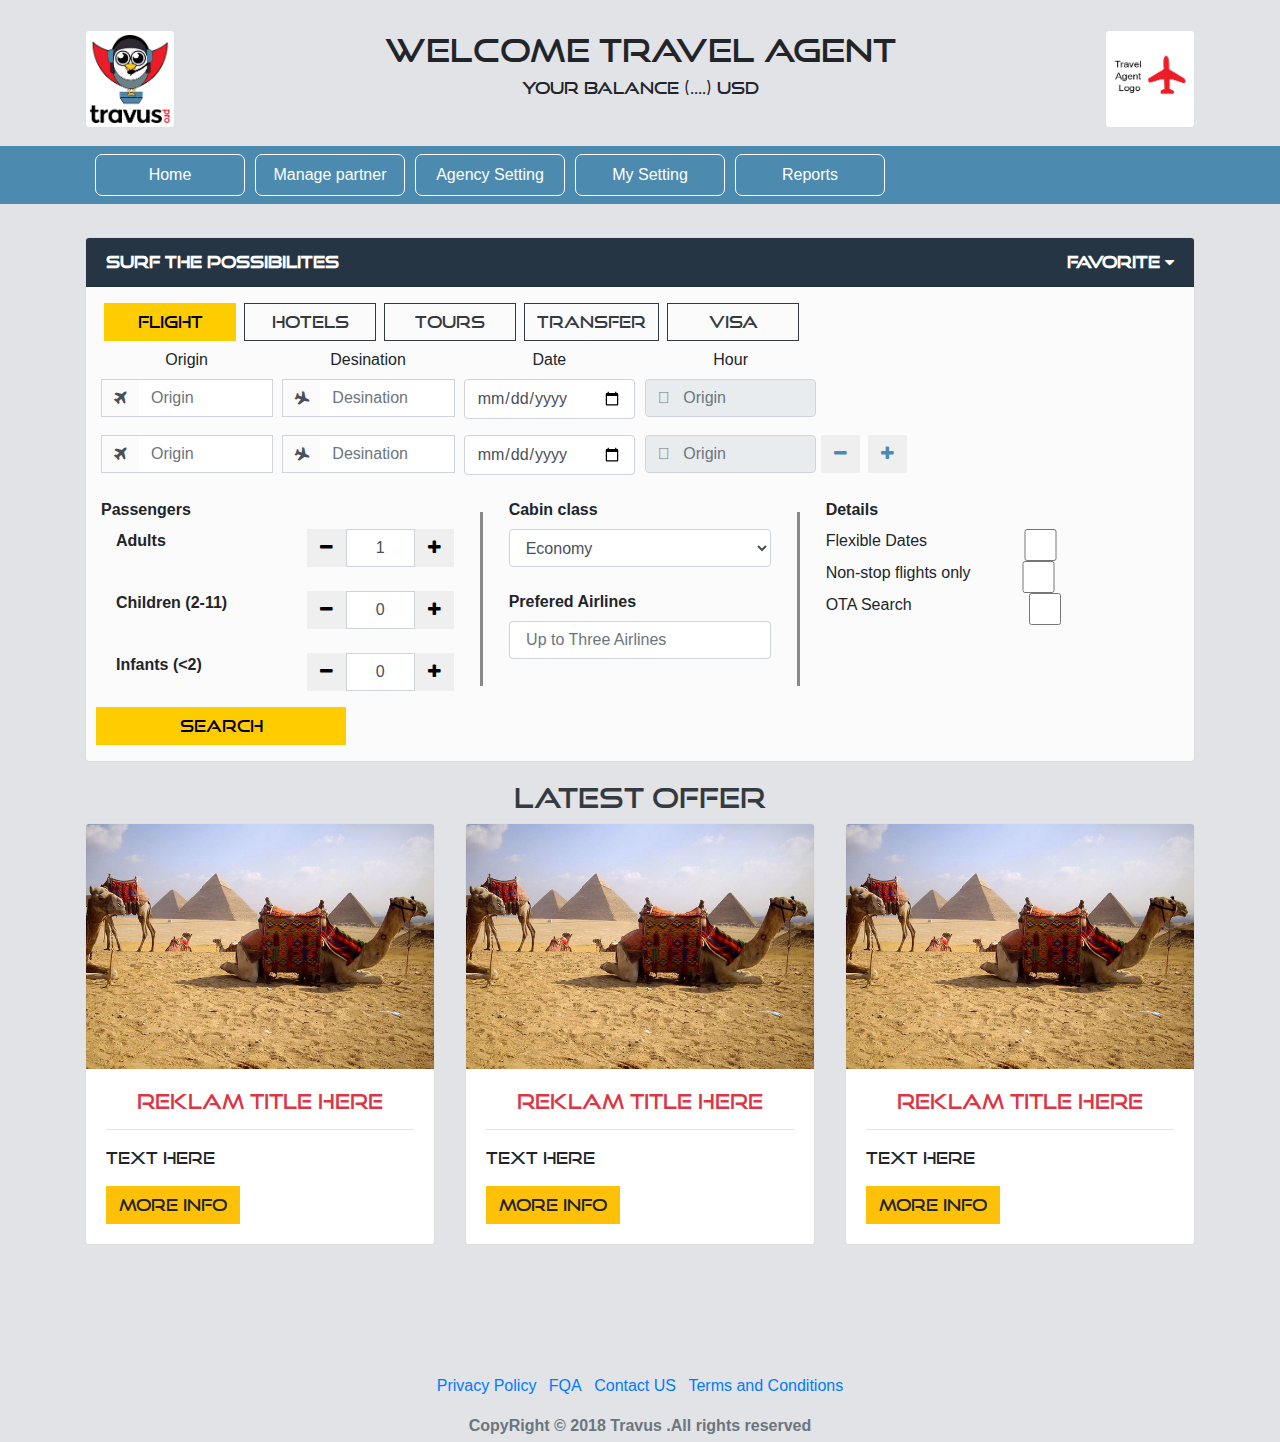
==== commit 69d754f7: "grgrgrg" ====
--- a/index.html
+++ b/index.html
@@ -131,19 +131,9 @@
                            </div>
 						   
 						   <div class="">
-						   <ul class="nav nav-pills mb-3" id="pills-tab" role="tablist">
-  <li class="nav-item">
-    <a class="nav-link active" id="pills-home-tab" data-toggle="pill" href="#pills-home" role="tab" aria-controls="pills-home" aria-selected="true">Home</a>
-  </li>
-  <li class="nav-item">
-    <a class="nav-link" id="pills-profile-tab" data-toggle="pill" href="#pills-profile" role="tab" aria-controls="pills-profile" aria-selected="false">Profile</a>
-  </li>
-  <li class="nav-item">
-    <a class="nav-link" id="pills-contact-tab" data-toggle="pill" href="#pills-contact" role="tab" aria-controls="pills-contact" aria-selected="false">Contact</a>
-  </li>
-</ul>
+		
 <div class="tab-content" id="pills-tabContent">
-  <div class="tab-pane fade show active" id="pills-home" role="tabpanel" aria-labelledby="pills-home-tab"> <div class="form-row">
+ <div class="form-row">
                                 <div class="form-group col-md-2">
                               <label for="from_airport" class="col-form-label">Origin</label>
                                    <div class="input-group-prepend">
@@ -172,9 +162,8 @@
                                  <label for="from_airport" class="col-form-label">Hour</label>
                                  <input class="form-control" type="text" placeholder="&#xf017   Origin " style="font-family:Arial, FontAwesome" readonly="">
                               </div>
-                           </div></div>
-  <div class="tab-pane fade" id="pills-profile" role="tabpanel" aria-labelledby="pills-profile-tab">...</div>
-  <div class="tab-pane fade" id="pills-contact" role="tabpanel" aria-labelledby="pills-contact-tab">...</div>
+                           </div>
+
 </div>
 						   
 						   
--- a/assets/css/custom.min.css
+++ b/assets/css/custom.min.css
@@ -1,3 +1,8 @@
+  @font-face {
+         font-family:good times;
+         src: url(../fonts/fonts.ttf);
+         }
+
 .splash,
 .splash .sponsor a,
 .splash h1 {
@@ -278,3 +283,28 @@
          border-left: 0;
          border-radius: 0
        }
+.vl {
+    border-left: 1px solid #eee;
+    height: 70%;
+    margin: auto;
+}
+.border_fly-1{
+    border-right:1px solid #ddd;
+margin: 0  5px;
+}
+.btn-group-custom{
+    width: 100%;
+}
+.btn-custom{
+    width: 100%;
+}
+.btn{
+    border-radius: 0
+}
+.cheap-title{
+    padding: 5px;
+    background: red;
+    color: #fff;
+    text-align: center;
+    font-family: good times;
+}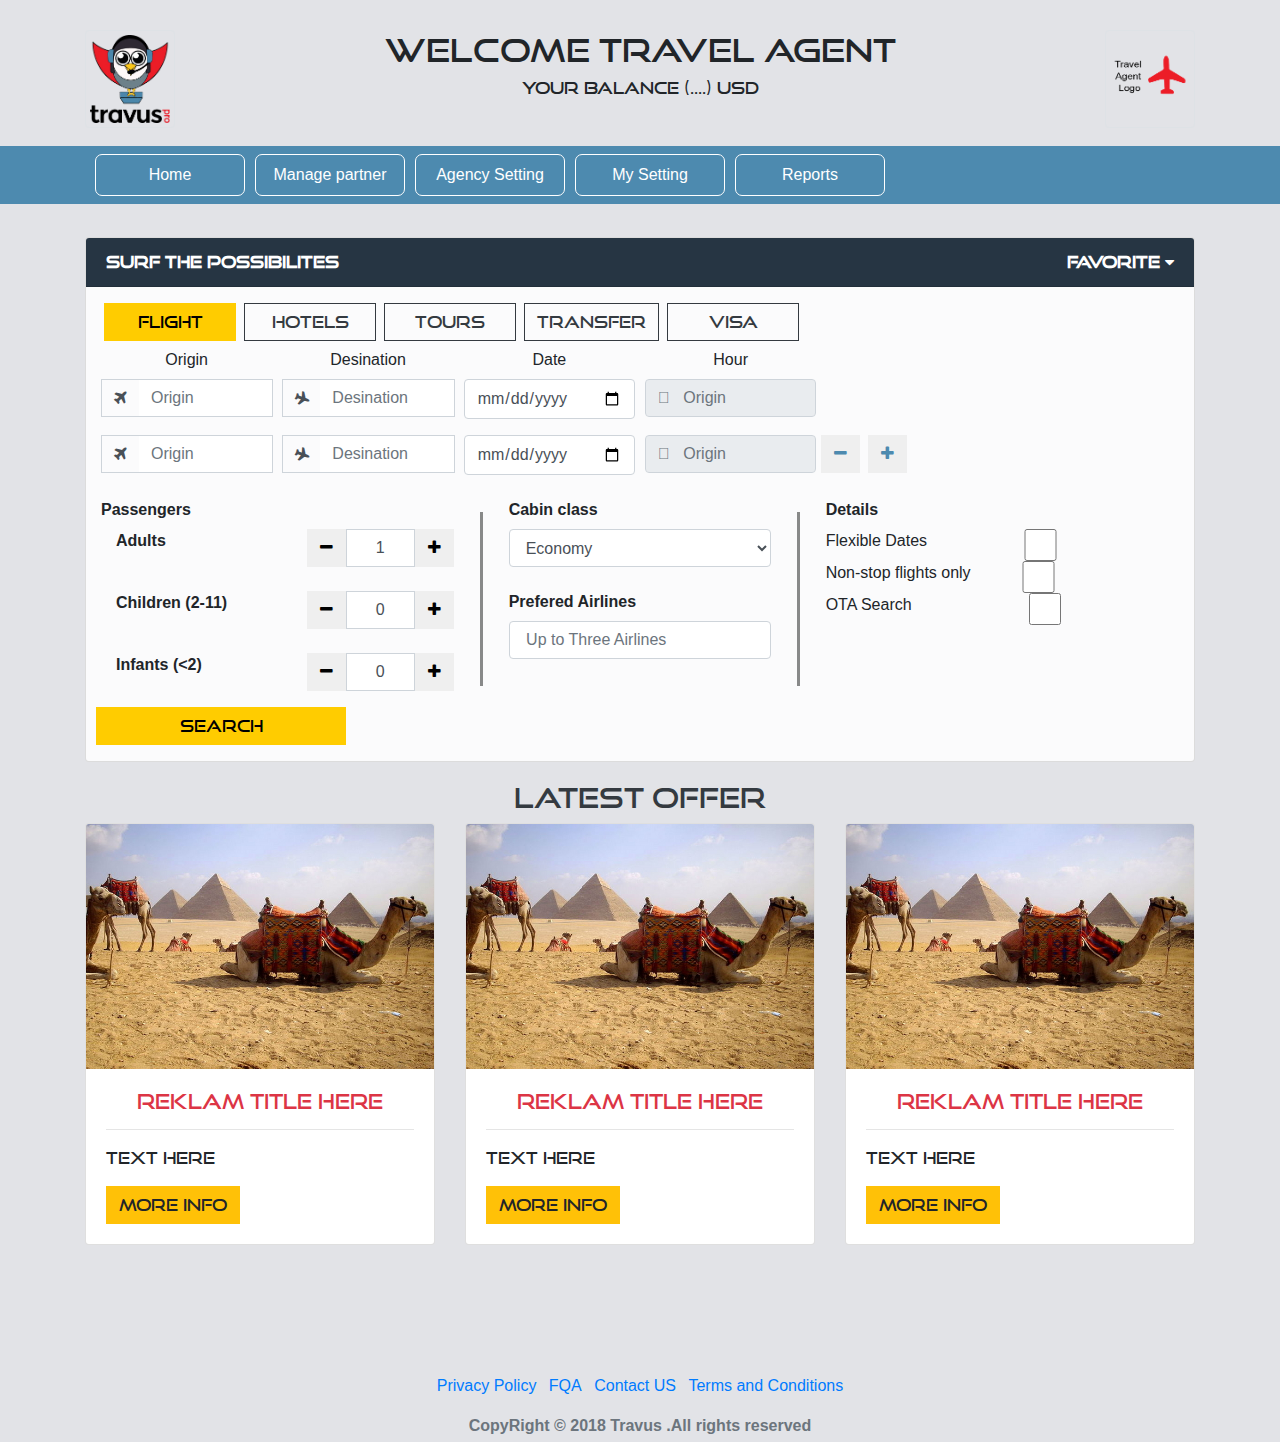
==== commit 200fde51: "red" ====
--- a/index.html
+++ b/index.html
@@ -132,8 +132,8 @@
 						   
 						   <div class="">
 		
-<div class="tab-content" id="pills-tabContent">
- <div class="form-row">
+                        <div class="choeserow">
+                         <div class="form-row rows">
                                 <div class="form-group col-md-2">
                               <label for="from_airport" class="col-form-label">Origin</label>
                                    <div class="input-group-prepend">
@@ -170,7 +170,7 @@
 						   </div>
 						   
                           
-                           <div class="form-row">
+                           <div class="form-row rows">
                               <div class="form-group col-md-2">
                                        <div class="input-group-prepend">
  
@@ -196,15 +196,15 @@
                                  <input class="form-control" type="text" placeholder="&#xf017   Origin " style="font-family:Arial, FontAwesome" readonly="">
                               </div>
                               <span class="input-group-btn">
-                              <button class="btn btn-default" type="button" id="btn-plus"><i class="fa fa-minus add_color" aria-hidden="true"></i>
+                              <button class="btn btn-default" type="button" id="btn-minus"><i class="fa fa-minus add_color" aria-hidden="true"></i>
                               </button>
                               </span>
                               <span class="input-group-btn ml-2">
-                              <button class="btn btn-default" type="button" id="btn-minus"><i class="fa fa-plus add_color" aria-hidden="true"></i>
+                              <button class="btn btn-default" type="button" id="btn-plus"><i class="fa fa-plus add_color" aria-hidden="true"></i>
                               </button>
                               </span>
                            </div>
-                           <div class="form-row">
+                           <div class="form-row ">
                               <div class="form-group col-md-4">
                                  <label for="date" class="col-form-label pull-left"><b>Passengers</b></label>
                                  <div class="input-group text-left ">
@@ -421,5 +421,36 @@
 
 
 </script>
+  <script type="text/javascript">
+        $(document).ready(function() {
+
+            $("#btn-plus").click(function() {
+               
+
+                $('.choeserow').last().append('<div class="form-row rows"><div class="form-group col-md-2"> <div class="input-group-prepend"><span class="input-group-text input-with-icon" id="basic-addon1"><i class="fa fa-plane" style="transform: rotate(360deg);" aria-hidden="true"></i></span><input type="text" class="form-control input-with-icon" placeholder="Origin" aria-label="Desination" aria-describedby="basic-addon1"></div></div><div class="form-group col-md-2"><div class="input-group-prepend"><span class="input-group-text input-with-icon" id="basic-addon1"><i class="fa fa-plane " style="transform: rotate(65deg);" aria-hidden="true"></i> </span> <input type="text" class="form-control input-with-icon" placeholder="Desination" aria-label="Desination" aria-describedby="basic-addon1"> </div></div><div class="form-group col-md-2"><input class="form-control" type="date" value="" id="ondate"></div><div class="form-group col-md-2"><input class="form-control" type="text" placeholder="   Origin " style="font-family:Arial, FontAwesome" readonly=""></div></div>'
+                  );  
+                  var numItems = $('.rows').length;
+
+                 if(numItems > 1 ){
+               $('#btn-minus').show();
+            }
+           // alert(numItems);
+            
+            });
+
+           
+
+            $("#btn-minus").click(function() {
+             //  alert('af');
+               $('.rows').first().remove();
+               var numItems = $('.rows').length;
+
+             if(numItems < 2 ){
+               $('#btn-minus').hide();
+            }
+
+        });
+        });
+    </script>
    </body>
 </html>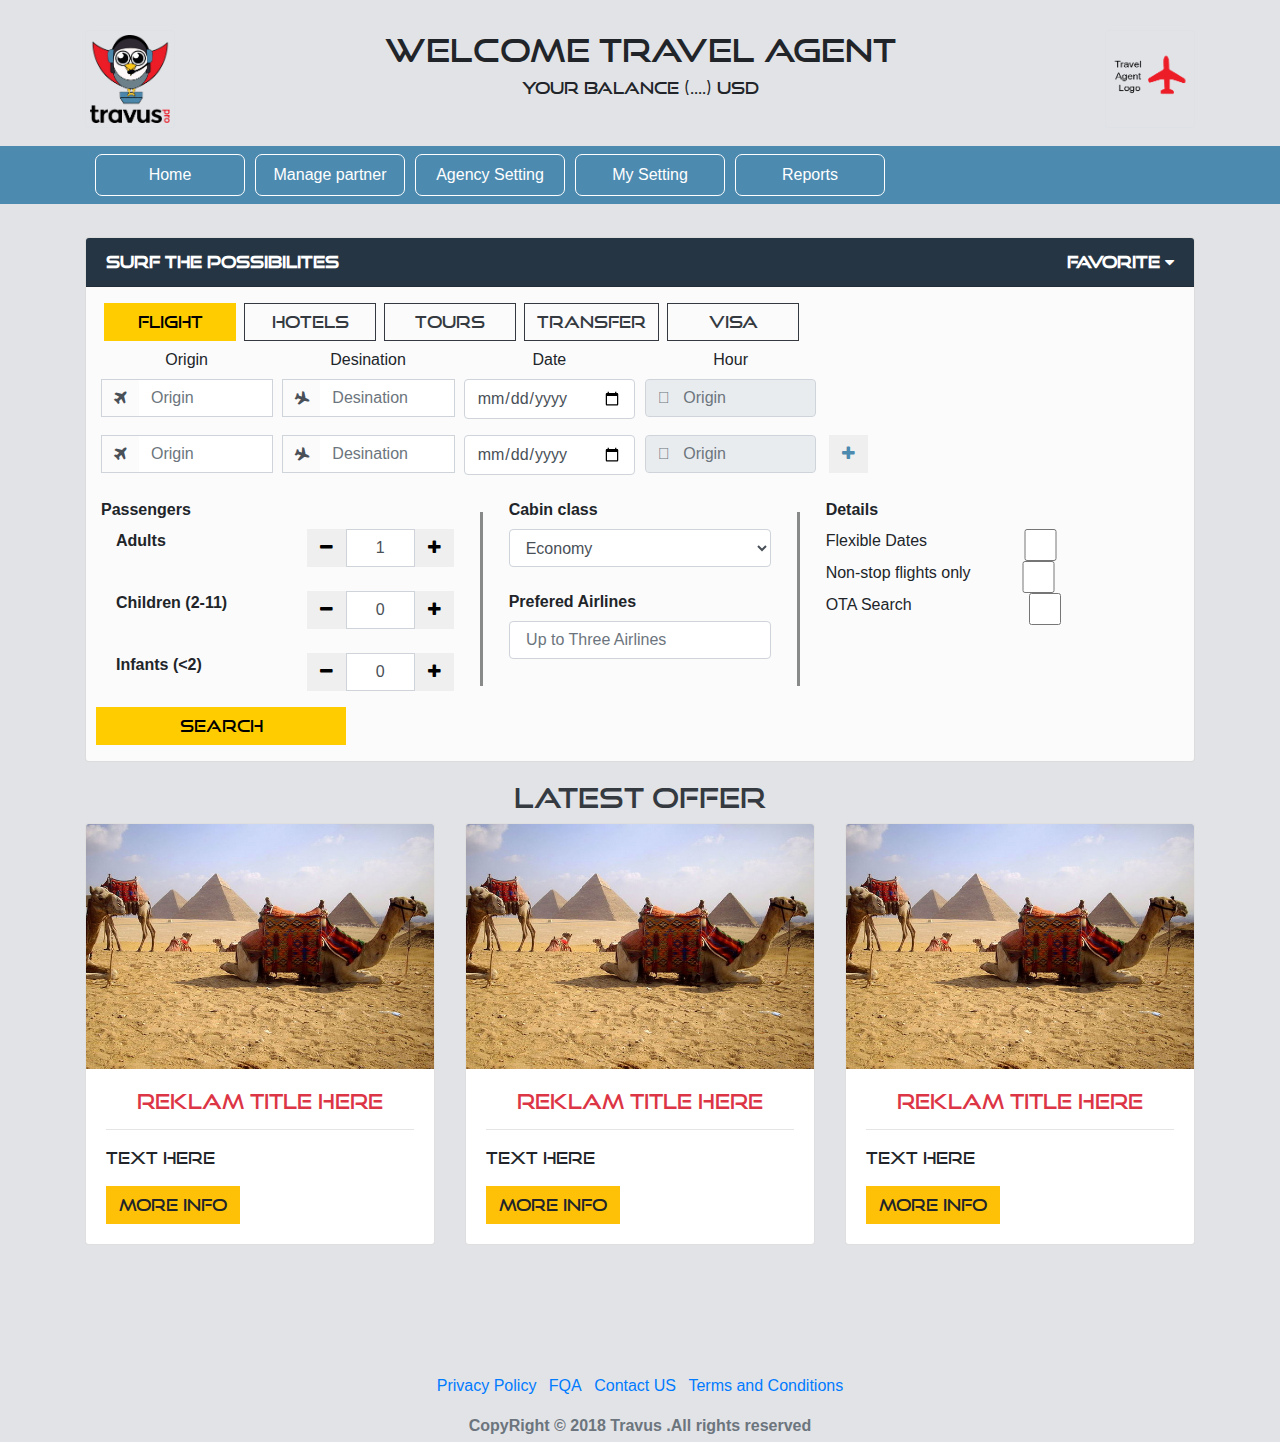
==== commit 818982b7: "bhtg" ====
--- a/index.html
+++ b/index.html
@@ -133,7 +133,7 @@
 						   <div class="">
 		
                         <div class="choeserow">
-                         <div class="form-row rows">
+                         <div class="form-row ">
                                 <div class="form-group col-md-2">
                               <label for="from_airport" class="col-form-label">Origin</label>
                                    <div class="input-group-prepend">
@@ -423,6 +423,7 @@
 </script>
   <script type="text/javascript">
         $(document).ready(function() {
+               $('#btn-minus').hide();
 
             $("#btn-plus").click(function() {
                
